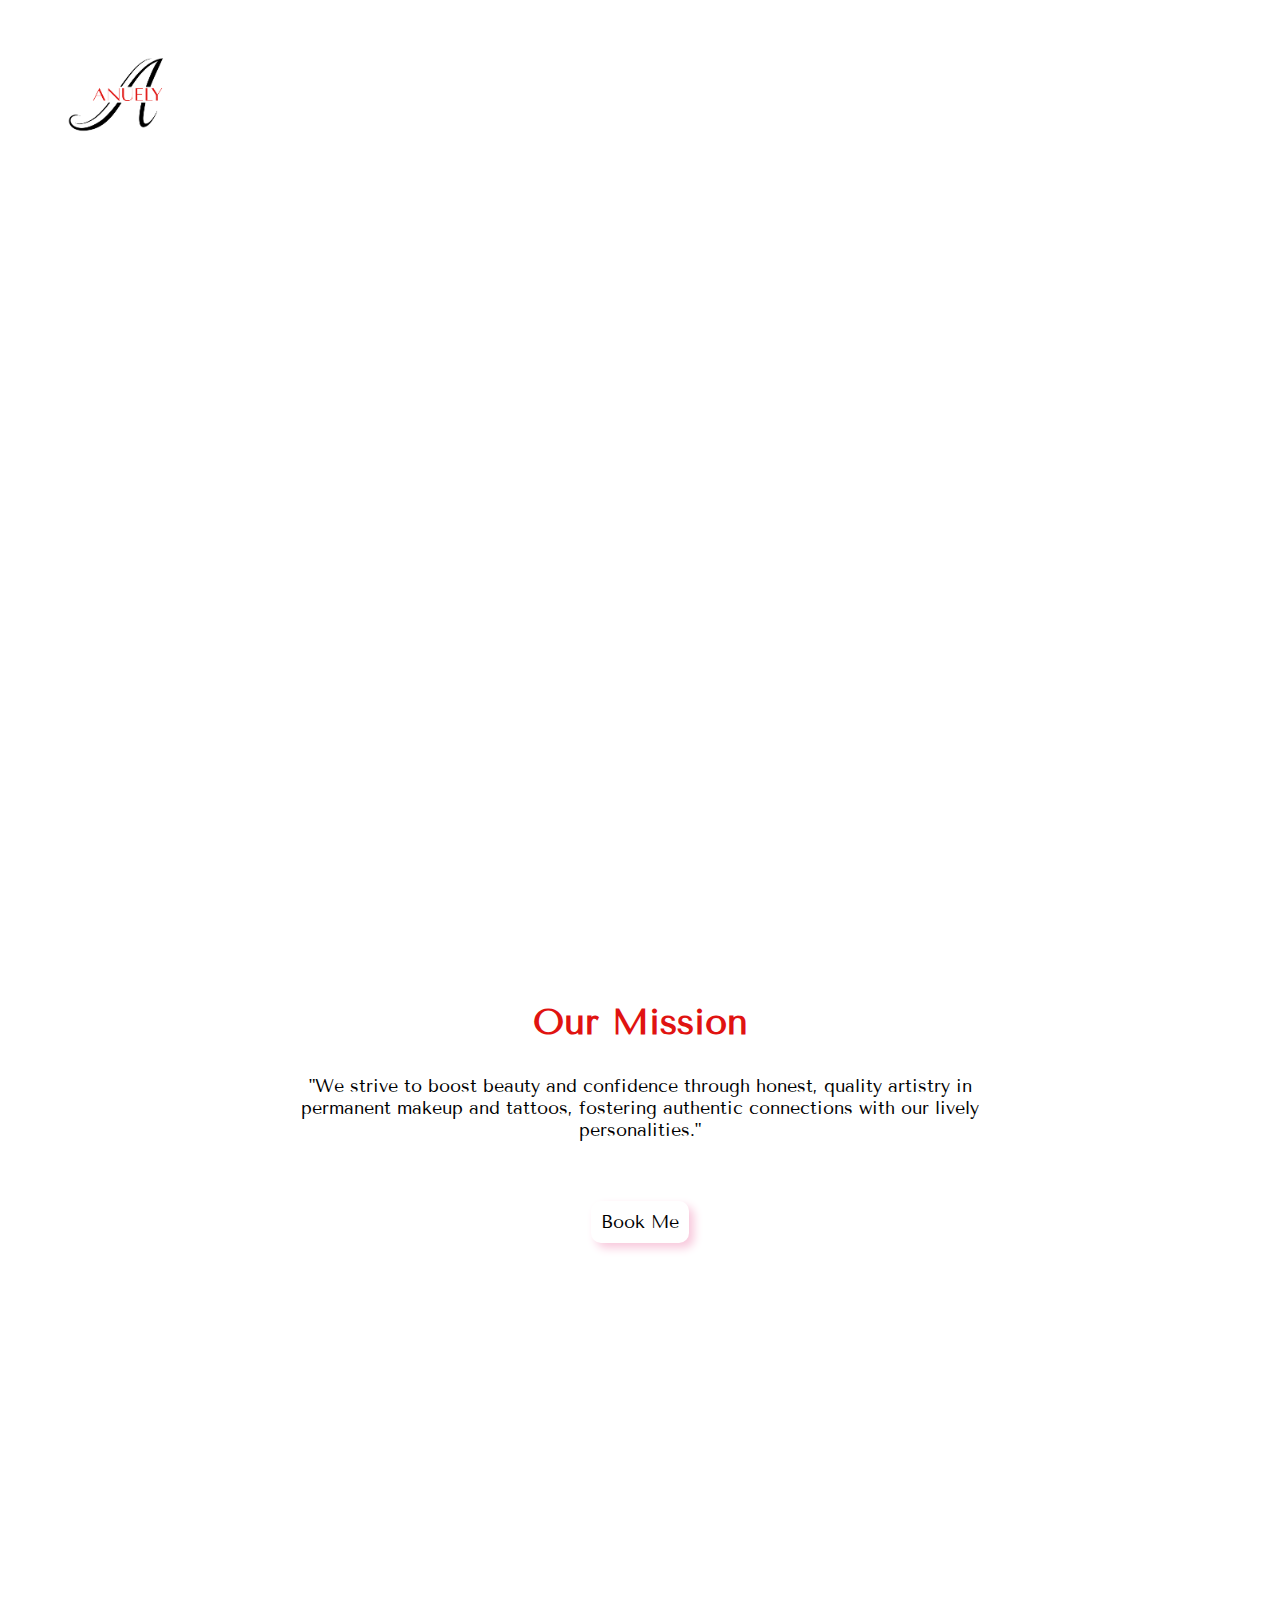
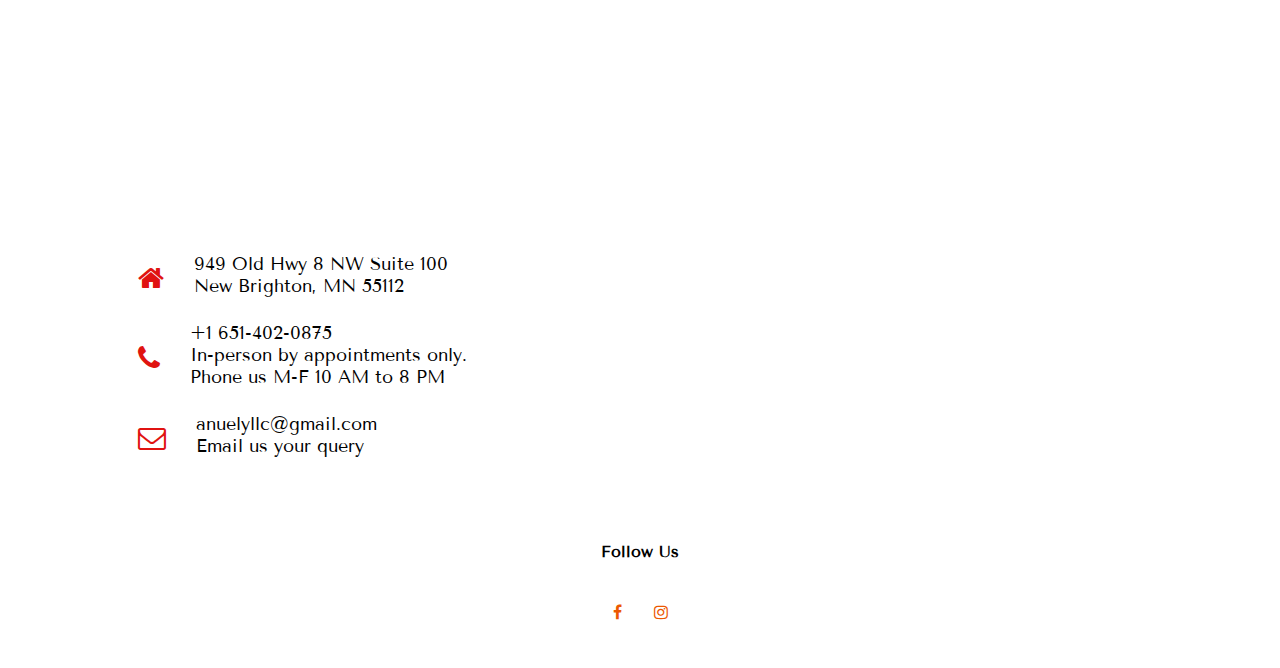
==== index.html @ 22e0ca18 "first commit" ====
<html>
<head>
<meta name="viewport" content="width=device-width, initial-scale=1.0">
<title>Anuely</title>
<link rel="stylesheet" href="style.css">
<link href="https://fonts.googleapis.com/css?family=Poppins:100,200,300,400,600,700&display=swap" rel="stylesheet">
<link rel="stylesheet" href="https://stackpath.bootstrapcdn.com/font-awesome/4.7.0/css/font-awesome.min.css"> 
<link href="https://fonts.googleapis.com/css2?family=PT+Sans:ital,wght@0,400;0,700;1,400;1,700&display=swap" rel="stylesheet">
<link href="https://fonts.googleapis.com/css2?family=Tenor+Sans&display=swap" rel="stylesheet">
</head>
<body>
    <section class="header">
        
        <nav>
            <a href="index.html"><img src="images/logo2.png"></a>
            <div class="nav-links" id="navLinks">  
                <i class="fa fa-close" onclick="hideMenu()"></i>
                <ul>
                    <li><a href="index.html">HOME</a></li>
                    <li><a href="faq.html">FAQ</a></li>
                    <li><a href="https://book.squareup.com/appointments/btl9mw0viqqe2r/location/LH2NHFX5H0XHK/services" target="_blank">SERVICES</a></li>
                    <li><a href="policy.html">POLICY</a></li>
                    <li><a href="care.html">BEFORE & AFTERCARE</a></li>
                    <li><a href="healing.html">STAGES OF HEALING</a></li>
                    <li><a href="contact.html">CONTACT</a></li>
                </ul>
            </div>
            <i class="fa fa-bars" onclick="showMenu()"></i>
        </nav>

        <div class="text-box">
            <a href="https://book.squareup.com/appointments/btl9mw0viqqe2r/location/LH2NHFX5H0XHK/services" target="_blank" class="bookNow-btn">Book Now</a>
        </div>
    </section>

<!-------------------------- Home page Our Mission -------------------->
    
<section class="servicesh"> 
    <h1>Our Mission</h1>
    <p><br>"We strive to boost beauty and confidence through honest, quality artistry in permanent makeup and tattoos, fostering authentic connections with our lively personalities."</p>
        </div>
            <a href="https://book.squareup.com/appointments/btl9mw0viqqe2r/location/LH2NHFX5H0XHK/services" target="_blank" class="services-btn">Book Me</a>
        </div> 
</section>

<!------------------ google map ----------------->

<section class="location">
    <iframe src="https://www.google.com/maps/embed?pb=!1m18!1m12!1m3!1d2818.044865932447!2d-93.19314510468445!3d45.06460093864376!2m3!1f0!2f0!3f0!3m2!1i1024!2i768!4f13.1!3m3!1m2!1s0x52b32ed4574650fd%3A0xb89b34f3931ef8a!2s949%20Old%20Hwy%208%20NW%2C%20New%20Brighton%2C%20MN%2055112!5e0!3m2!1sen!2sus" width="600" height="450" style="border:0;" allowfullscreen="" loading="lazy" referrerpolicy="no-referrer-when-downgrade"></iframe>
</section>

<section class="contact-us">
        <div class="row">
            <div class="contact-col">
                <!------------------ address ----------------->
                <div>
                    <i class="fa fa-home"></i>
                    <span>
                        <h5>949 Old Hwy 8 NW Suite 100 <br>New Brighton, MN 55112</h5>
                    </span>
                </div>
                <!------------------ end address ----------------->
                <div>
                    <i class="fa fa-phone"></i>
                    <span>
                        <h5>+1 651-402-0875<br>In-person by appointments only.<br>Phone us M-F 10 AM to 8 PM</h5>
                    </span>
                </div>
                <!------------------ contact info  ----------------->
                <div>
                    <i class="fa fa-envelope-o"></i>
                    <span>
                        <h5>anuelyllc@gmail.com<br>Email us your query</h5>
                    </span>
                </div>
                <!------------------ end contact info ----------------->
            </div>
        </div>
</section>
<!------------------ end google map ----------------->
<!-------- footer ---------->

<section class="footer">
    <h4>Follow Us</h4>
    <div class="icons">
        <a href="https://www.facebook.com/anuelyllc/"><i class="fa fa-facebook"></i></a>
        <a href="https://www.instagram.com/anuelyllc/"><i class="fa fa-instagram"></i></a>
    </div>
</section>    

<!----JavaScript for toggle menu---->
<script>
var navLinks = document.getElementById("navLinks");

function showMenu() {
    navLinks.style.right = "0";
}

function hideMenu() {
    navLinks.style.right = "-200px";
}
</script> 

</body>
</html>
---- style.css ----
*{
    margin: 0;
    padding: 0;
    font-family: "Tenor Sans", sans-serif;
}
.tenor-sans-regular {
    font-family: "Tenor Sans", sans-serif;
    font-weight: 400;
    font-style: normal;
}
.header{
    min-height: 100vh;
    width: 100%;
    background-image: url(images/banner1.png);
    background-position: center;
    background-size: cover;
    position: relative;
    overflow: hidden;

}
.banner-header{
    height: 50vh;
    width: 100%;
    background-image: url(images/contactbanner.png);
    background-position: center;
    background-size: cover;
    text-align: center;
    color: #fff;
}
nav{
    display: flex;
    padding: 2% 4%;
    justify-content: space-between;
    align-items: center;
}
nav img{
    width: 150px;
}
.nav-links{
    flex: 1;
    text-align: right;
}
.nav-links ul li{
    list-style: none;
    display: inline-block;
    padding: 8px 12px;
    position: relative;
}
.nav-links ul li a{
    color: #fff;
    text-decoration: none;
    font-size: 13px;
}
.nav-links ul li::after{
    content: '';
    width: 0%;
    height: 2px;
    background: #E01311;
    display: block;
    margin: auto;
    transition: .5s;    
}
.nav-links ul li:hover::after{
    width: 100%;
}
nav .fa{
    display: none;
}

.text-box{
    width: 90%;
    color: #E01311;
    position: absolute;
    top: 50%;
    left: 50%;
    transform: translate(-50%, -50%);
    text-align: center;
}
.text-box h1{
    font-size: 52px;
}
.bookNow-btn {
    display: inline-block;
    text-decoration: none;
    margin-top: 50px;
    padding: 10px;
    font-size: 18px;
    background: transparent;
    border-radius: 10px;
    border: 1px solid #fff;
    color: #fff;
    cursor: pointer;
    transition: 1s;

}

.bookNow-btn:hover{
    border: 1px solid #E01311;
    background: #E01311;
}

@media(max-width: 700px)
{
   .nav-links ul li
    {
        display: block;
    }
    .nav-links
    {
        position: fixed;
        background: #E01311;
        height: 100vh;
        width: 200px;
        top: 0;
        right: -200px;
        text-align: left;
        z-index: 2;
        transition: 0.5s;
    }
    .nav-links ul{
        padding: 30px;
    }
    nav .fa{
        display: block;
        color: #fff;
        margin: 10px;
        font-size: 22px;
        cursor: pointer; 
    }
    .text-box h1{
        font-size: 20px;
    }
}
@media screen and (max-width: 700px) {
    .header {
        background-image: url(images/banner1.png);
        display: block;
    }       
      
  }
/*-------------- Now homepage service --- previously Facilities ----------------*/

.servicesh{
    width: 60%;
    text-align: center;
    color: #E01311;
    margin: auto;
    padding-top: 100px;
}
p{
    color: #000000;
    font-size: 20px;
    padding: 10px;
}
.services-btn:hover{
    box-shadow: 5px 5px 10px #E01311;
}

.services-btn{
    display: inline-block;
    text-decoration: none;
    margin-top: 50px;
    padding: 10px;
    font-size: 18px;
    background: transparent;
    border-radius: 10px;
    box-shadow: 5px 5px 10px #f8c8dc;
    color: #000000;
    cursor: pointer;
    transition: 1s;
}
/*-------------------------------- google map  -------------------------*/
.location{
    width: 80%;
    margin: auto;
    padding: 80px 0;
}
.location iframe{
    width: 100%;
}
.contact-us{
    width: 80%;
    margin: auto;
}
.contact-col{
    flex-basis: 48%;
    margin-bottom: 30px;
}
.contact-col div{
    display: flex;
    align-items: center;
    margin-bottom: 20px;
}
.contact-col div .fa{
    font-size: 28px;
    color: #e01311;
    margin: 10px;
    margin-right: 30px;
}
.contact-col div h5{
    font-size: 18px;
    margin-bottom: 5px;
    color: black;
    font-weight: 400;
    
}
/*-------------------------------- end google map  -------------------------*/

/*---------- Policy Page -------------*/

.policy-content{
    width: 80%;
    margin: auto;
    padding: 60px 0;
}
.policy-left{
    flex-basis: 65%;
}
.policy-right{
    flex-basis: 32%;
}
.policy-left img{
    width: 100%;
}
.policy-left h2{
    color: #222;
    margin: 30px 0;
}
.policy-left p{
    color: #808080;
    padding: 0;
}

.policy-right h3{
    background: #f44336;
    color: #fff;
    padding: 7px 0;
    font-size: 16px;
    margin-bottom: 20px;
}

@media (max-width:700px){
    .sub-header h1{
        font-size: 24px;
    }
} 

/*---------- healing page html --------*/
.healingstages{
    width: 80%;
    margin: auto;
    text-align: center;
    padding-top: 100px;
    padding-bottom: 100px;
}
h1{
    font-size: 36px;
    color: #e01311;
}
p{
    color: #000000;
    font-size: 18px;
    font-weight: 300;
    line-height: 22px;
    padding: 10px;
}
.rows{
    margin-top: 5%;
    display: flex;
    flex-wrap: wrap;
    justify-content: space-between;  
}
  
.healing-col{
    flex-basis: 31%;
    background: #ffffff;
    border-radius: 10px;
    margin-bottom: 10;
    padding: 10;
    box-sizing: border-box;
    transition: .5s;
}
.healing-col img{
    width: 100%;
    border-radius: 10px;
}
.healing-col:hover{
    box-shadow: 0 0 20px 0px #f8c8dc;
}

@media (max-width:700px){
    .rows{
        flex-direction: column;
    }
} 
/*-------------------------------- contact form section -------------------------*/
.contactform{
    height: 100vh;
    display: flex;
    align-items: center;
    justify-content: space-evenly;
    margin: auto;
}
.contact-left{
    display: flex;
    flex-direction: column;
    align-items: start;
    gap: 20px;
}
.contact-left-title h2{
    font-weight: 600;
    color: #000;
    font-size: 40px;
    margin-bottom: 5px;
}
.contact-left-title hr{
    border: none;
    width: 120px;
    height: 5px;
    background-color: #e01311;
    border-radius: 10px;
    margin-bottom: 20px;   
    border: #000;
}
.contact-inputs{
    width: 400px;
    height: 50px;
    border: none;
    outline: none;
    padding-left: 25px;
    font-weight: 500px;
    color: #000000;
    border-radius: 15px;
    background-color: #f2f2f2;
}
.contact-left textarea{
    height: 140px;
    padding-top: 15px;
    border-radius: 15px;
}
.contact-inputs:focus{
    border: 2px solid #f8c8dc;
}
.contact-inputs::placeholder{
    color: #000000;
}
.contact-left button{
    display: flex;
    align-items: center;
    padding: 15px 30px;
    font-size: 16px;
    color: #ffffff;
    gap: 10px;
    border: none;
    border-radius: 15px;
    background: linear-gradient(145deg,#ffffff,#e01311);
    cursor: pointer;
}
.contact-left button img{
    height: 15px;
}
.contact-right img{
    width: 600px;
}
@media (max-width:700px) {
    .contact-inputs{
        width: 80vw;
    }
    .contact-right{
        display: none;
    }   
}
/*----------------------- check mark -----------------------*/
.checkboxes{
    display: grid;
    width: 400px;
    border: none;
    outline: none;
    padding-left: 25px;
    color: #000000;
    border-radius: 15px;
    background-color: #f2f2f2;
    padding: 15px;
    border-radius: 15px;
}
@media (max-width:700px) {
    .checkboxes{
        width: 80vw;
    }
}
/*--------------Footer---------------*/

.footer{
    width: 100%;
    text-align: center;
    padding: 30px 0;
}
.footer h4{
    margin-bottom: 25px;
    margin-top: 20px;
    font-weight: 600;
}

.icons .fa{
    color: #e01311;
    margin: 0 13px;
    cursor: pointer;
    padding: 18px 0;
}

/*--------------Footer---------------*/

.footer{
    width: 100%;
    text-align: center;
    padding: 30px 0;
}
.footer h4{
    margin-bottom: 25px;
    margin-top: 20px;
    font-weight: 600;
}

.icons .fa{
    color: #ec5800;
    margin: 0 13px;
    cursor: pointer;
    padding: 18px 0;
}
.fa-heart-o{
    color: #ec5800;
}
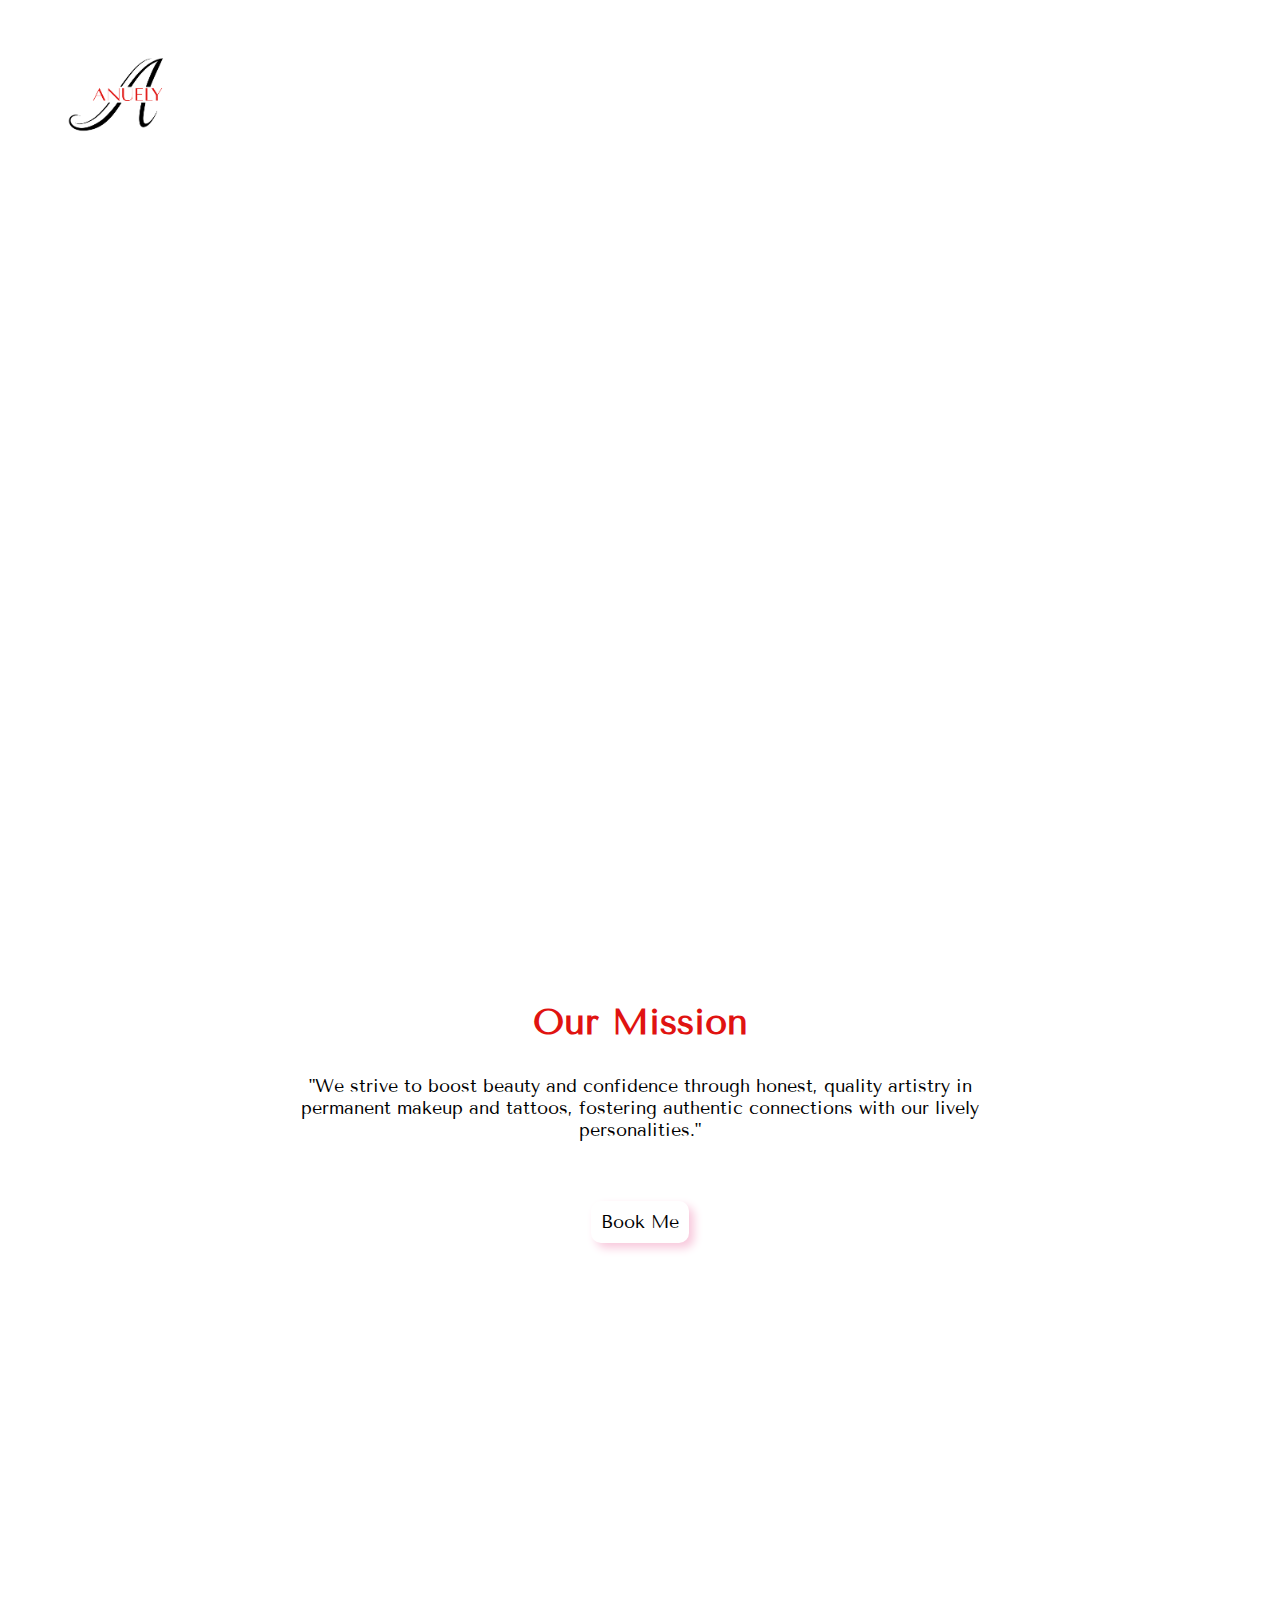
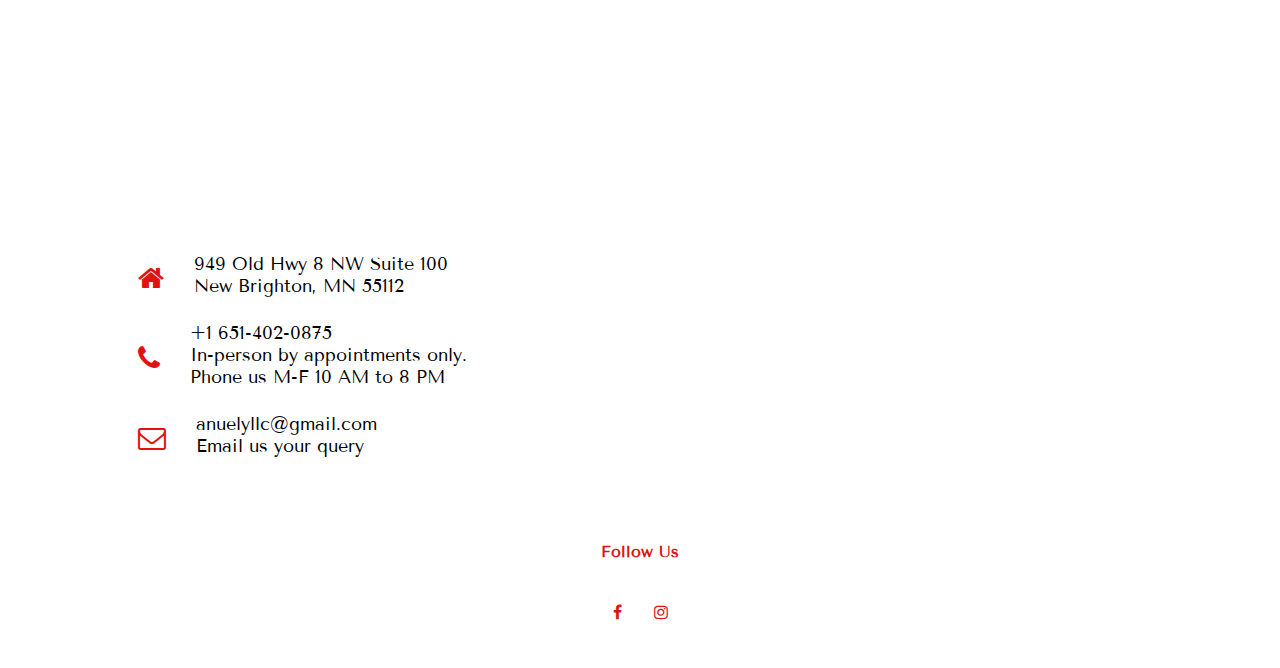
==== commit d266f424: "few changes" ====
--- a/index.html
+++ b/index.html
@@ -7,6 +7,9 @@
 <link rel="stylesheet" href="https://stackpath.bootstrapcdn.com/font-awesome/4.7.0/css/font-awesome.min.css"> 
 <link href="https://fonts.googleapis.com/css2?family=PT+Sans:ital,wght@0,400;0,700;1,400;1,700&display=swap" rel="stylesheet">
 <link href="https://fonts.googleapis.com/css2?family=Tenor+Sans&display=swap" rel="stylesheet">
+
+<link href="https://fonts.googleapis.com/css2?family=Darker+Grotesque:wght@500&display=swap" rel="stylesheet">
+
 </head>
 <body>
     <section class="header">
--- a/style.css
+++ b/style.css
@@ -5,7 +5,7 @@
 }
 .tenor-sans-regular {
     font-family: "Tenor Sans", sans-serif;
-    font-weight: 400;
+    font-weight: 100;
     font-style: normal;
 }
 .header{
@@ -130,6 +130,11 @@
     .text-box h1{
         font-size: 20px;
     }
+    .header img{
+        max-width: 50%;
+        max-height: 50%;
+
+    }
 }
 @media screen and (max-width: 700px) {
     .header {
@@ -369,11 +374,16 @@
     .contact-right{
         display: none;
     }   
+    .banner-header img{
+        max-width: 50%;
+        max-height: 50%;
+
+    }
 }
 /*----------------------- check mark -----------------------*/
 .checkboxes{
     display: grid;
-    width: 400px;
+    width: 370px;
     border: none;
     outline: none;
     padding-left: 25px;
@@ -419,14 +429,15 @@
     margin-bottom: 25px;
     margin-top: 20px;
     font-weight: 600;
+    color: #e01311;
 }
 
 .icons .fa{
-    color: #ec5800;
+    color: #e01311;
     margin: 0 13px;
     cursor: pointer;
     padding: 18px 0;
 }
 .fa-heart-o{
-    color: #ec5800;
+    color: #e01311;
 }